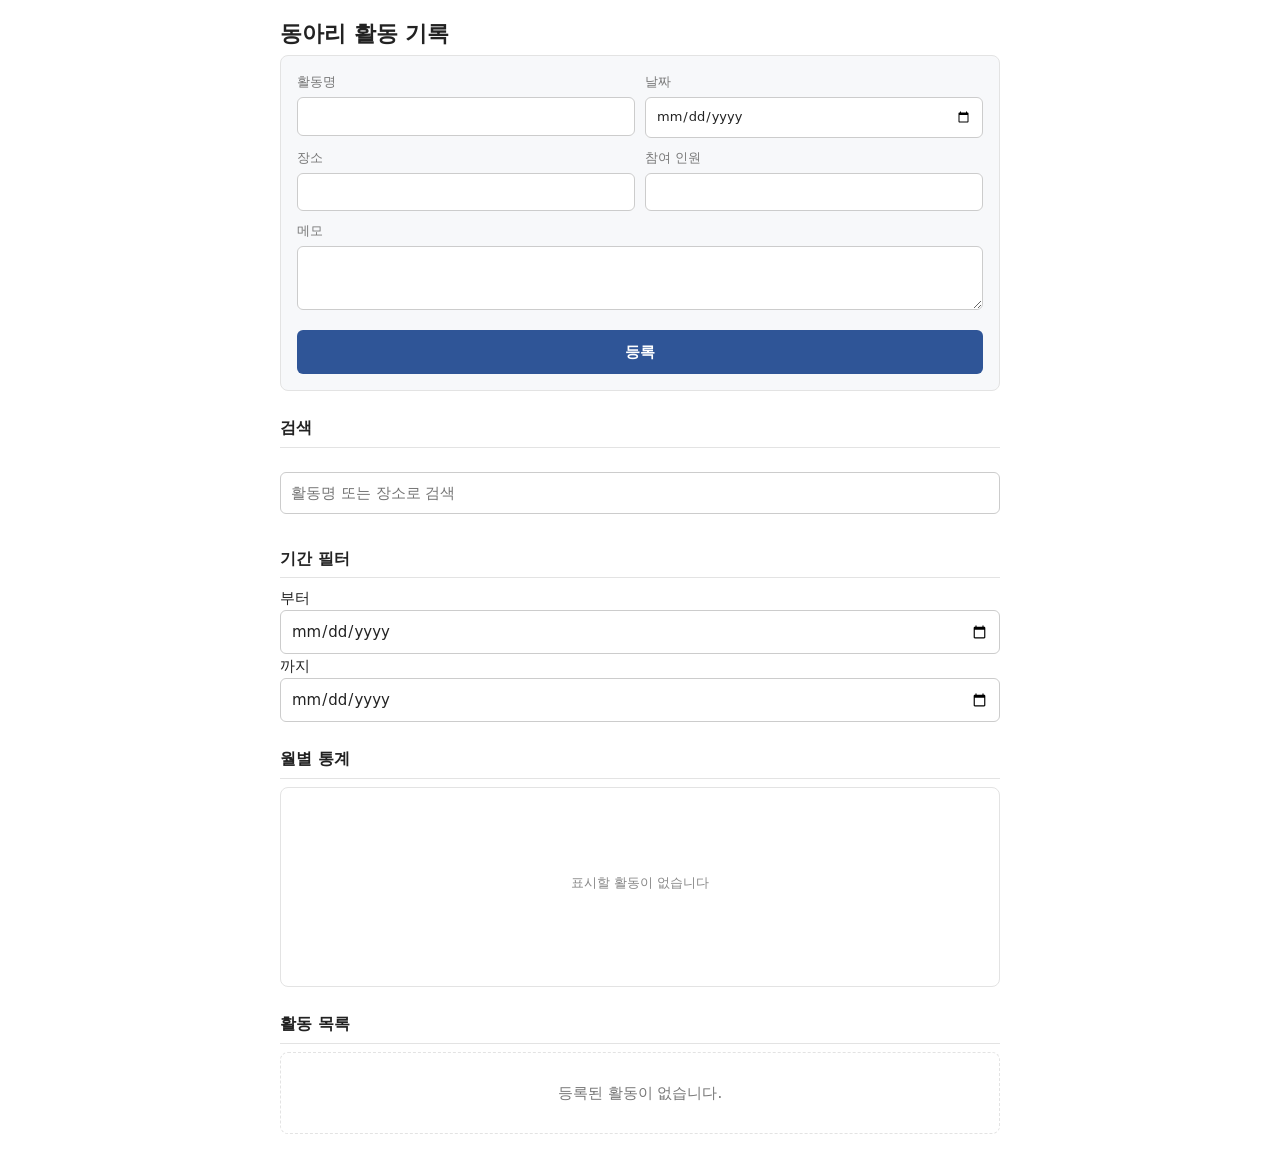
==== index.html @ f873ef90 "feat: 활동 등록/조회/삭제/수정/기간필터/검증 구현 (핵심기능)" ====
<!DOCTYPE html>
<html lang="ko">
<head>
  <meta charset="UTF-8">
  <meta name="viewport" content="width=device-width, initial-scale=1.0">
  <title>동아리 활동 기록 관리</title>
  <link rel="stylesheet" href="style.css">
</head>
<body>
  <div id="app">
    <h1>동아리 활동 기록</h1>

    <form id="activityForm" novalidate>
      <label>활동명
        <input type="text" id="title" required>
      </label>
      <label>날짜
        <input type="date" id="date" required>
      </label>
      <label>장소
        <input type="text" id="place">
      </label>
      <label>참여 인원
        <input type="number" id="memberCount" min="1" step="1">
      </label>
      <label>메모
        <textarea id="memo"></textarea>
      </label>
      <p class="error" id="formError"></p>
      <button type="submit" id="submitBtn">등록</button>
    </form>

    <h2>검색</h2>
    <input type="text" id="searchBox" placeholder="활동명 또는 장소로 검색">
    <p id="searchEmpty"></p>

    <h2>기간 필터</h2>
    <div id="filterControls">
      <label>부터 <input type="date" id="filterFrom"></label>
      <label>까지 <input type="date" id="filterTo"></label>
    </div>

    <h2>월별 통계</h2>
    <canvas id="statsChart"></canvas>

    <h2>활동 목록</h2>
    <ul id="activityList"></ul>
    <div id="emptyMessage" class="empty-message">등록된 활동이 없습니다.</div>
  </div>

  <script src="app.js"></script>
  <script src="features.js"></script>
</body>
</html>
---- style.css ----
/* style.css — 화면 스타일 · 반응형. 담당: 신찬영
 *
 * index.html 이 아직 없어서, 팀에서 합의한 id 와 흔한 태그 구조 양쪽에 걸리도록
 * 선택자를 넉넉히 잡았다. 나중에 스켈레톤이 올라와도 고칠 일이 적게 하려는 것이다.
 */

:root {
  --line: #e3e3e3;
  --ink: #222;
  --muted: #777;
  --accent: #2f5597;
  --danger: #b03030;
  --bg-soft: #f7f8fa;
  --radius: 8px;
}

* { box-sizing: border-box; }

body {
  margin: 0;
  padding: 16px;
  background: #fff;
  color: var(--ink);
  font-family: system-ui, -apple-system, "Malgun Gothic", sans-serif;
  font-size: 15px;
  line-height: 1.6;
}

/* 화면이 넓어도 글줄이 너무 길어지지 않게 가둔다 */
main, .container, #app {
  max-width: 720px;
  margin: 0 auto;
}

h1 {
  font-size: 22px;
  margin: 0 0 4px;
}

h2 {
  font-size: 16px;
  margin: 24px 0 8px;
  padding-bottom: 6px;
  border-bottom: 1px solid var(--line);
}

/* ── 입력 폼 ───────────────────────────────────────────── */

#activityForm {
  display: grid;
  grid-template-columns: 1fr 1fr;
  gap: 10px;
  padding: 16px;
  background: var(--bg-soft);
  border: 1px solid var(--line);
  border-radius: var(--radius);
}

#activityForm label {
  display: flex;
  flex-direction: column;
  gap: 4px;
  font-size: 13px;
  color: var(--muted);
}

/* 메모와 버튼은 한 줄을 다 쓴다 */
#activityForm label:has(textarea),
#activityForm textarea,
#activityForm button {
  grid-column: 1 / -1;
}

input, textarea, select {
  width: 100%;
  padding: 8px 10px;
  border: 1px solid #ccc;
  border-radius: 6px;
  font: inherit;
  color: var(--ink);
  background: #fff;
}

input:focus, textarea:focus, select:focus {
  outline: 2px solid var(--accent);
  outline-offset: 1px;
  border-color: var(--accent);
}

textarea { min-height: 64px; resize: vertical; }

button {
  padding: 10px 16px;
  border: 0;
  border-radius: 6px;
  background: var(--accent);
  color: #fff;
  font: inherit;
  font-weight: 600;
  cursor: pointer;
}

button:hover { filter: brightness(1.08); }

/* 삭제처럼 되돌릴 수 없는 동작은 색으로 구분한다 */
button.danger, button[data-action="delete"] {
  background: transparent;
  color: var(--danger);
  border: 1px solid currentColor;
  padding: 4px 10px;
  font-size: 13px;
  font-weight: 500;
}

/* 오류 메시지 */
.error, #formError {
  grid-column: 1 / -1;
  margin: 0;
  color: var(--danger);
  font-size: 13px;
}

/* ── 검색 ─────────────────────────────────────────────── */

#searchBox { margin: 16px 0 8px; }

#searchEmpty {
  display: none;
  padding: 12px;
  color: var(--muted);
  font-size: 14px;
}

/* ── 활동 목록 ─────────────────────────────────────────── */

#activityList {
  list-style: none;
  margin: 0;
  padding: 0;
  display: flex;
  flex-direction: column;
  gap: 10px;
}

#activityList > * {
  padding: 12px 14px;
  border: 1px solid var(--line);
  border-radius: var(--radius);
  background: #fff;
}

/* 활동명은 굵게, 날짜·장소는 눌러서 정보 위계를 만든다 */
[data-activity-id] .title, [data-activity-id] strong {
  font-weight: 600;
}

[data-activity-id] .meta, [data-activity-id] small {
  color: var(--muted);
  font-size: 13px;
}

/* 빈 목록 안내 */
#emptyMessage, .empty-message {
  padding: 28px 12px;
  text-align: center;
  color: var(--muted);
  border: 1px dashed var(--line);
  border-radius: var(--radius);
}

/* ── 통계 차트 ─────────────────────────────────────────── */

#statsChart {
  display: block;
  width: 100%;
  height: 200px;
  border: 1px solid var(--line);
  border-radius: var(--radius);
  background: #fff;
}

/* ── 반응형 ───────────────────────────────────────────── */

/* 좁은 화면에서는 두 칸 폼을 한 칸으로 편다.
 * 활동이 끝난 직후 휴대폰으로 바로 등록하는 상황을 전제한 것이다. */
@media (max-width: 600px) {
  body { padding: 12px; font-size: 16px; }

  #activityForm {
    grid-template-columns: 1fr;
    padding: 12px;
  }

  h1 { font-size: 20px; }

  #statsChart { height: 170px; }

  /* 손가락으로 누르기 좋은 크기로 키운다 */
  button { padding: 12px 16px; }
  input, textarea, select { padding: 10px 12px; }
}

@media print {
  button, #searchBox { display: none; }
  body { padding: 0; }
}
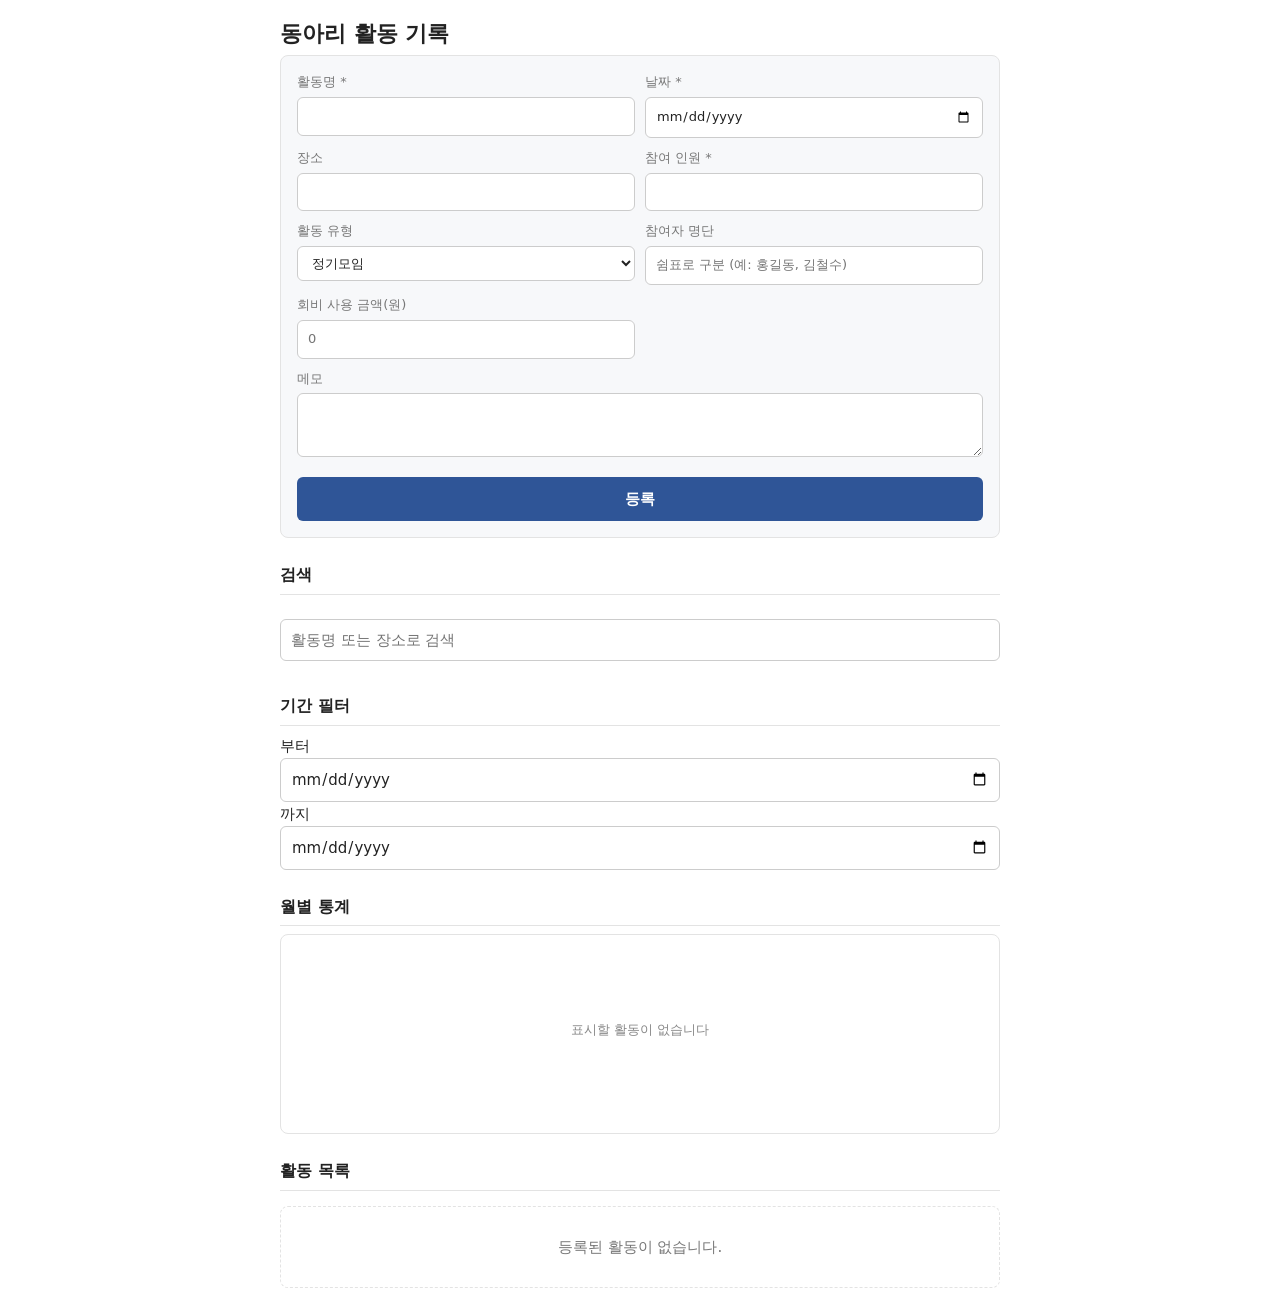
==== commit cad3ef4e: "feat: 활동 유형 태그, 참여자 명단, 회비 사용 금액, 중복 등록 확인 추가" ====
--- a/index.html
+++ b/index.html
@@ -11,17 +11,31 @@
     <h1>동아리 활동 기록</h1>
 
     <form id="activityForm" novalidate>
-      <label>활동명
+      <label>활동명 *
         <input type="text" id="title" required>
       </label>
-      <label>날짜
+      <label>날짜 *
         <input type="date" id="date" required>
       </label>
       <label>장소
         <input type="text" id="place">
       </label>
-      <label>참여 인원
-        <input type="number" id="memberCount" min="1" step="1">
+      <label>참여 인원 *
+        <input type="number" id="memberCount" min="1" step="1" required>
+      </label>
+      <label>활동 유형
+        <select id="category">
+          <option value="정기모임">정기모임</option>
+          <option value="행사">행사</option>
+          <option value="봉사">봉사</option>
+          <option value="기타">기타</option>
+        </select>
+      </label>
+      <label>참여자 명단
+        <input type="text" id="attendees" placeholder="쉼표로 구분 (예: 홍길동, 김철수)">
+      </label>
+      <label>회비 사용 금액(원)
+        <input type="number" id="cost" min="0" step="1" placeholder="0">
       </label>
       <label>메모
         <textarea id="memo"></textarea>
@@ -44,6 +58,7 @@
     <canvas id="statsChart"></canvas>
 
     <h2>활동 목록</h2>
+    <p id="costSummary"></p>
     <ul id="activityList"></ul>
     <div id="emptyMessage" class="empty-message">등록된 활동이 없습니다.</div>
   </div>
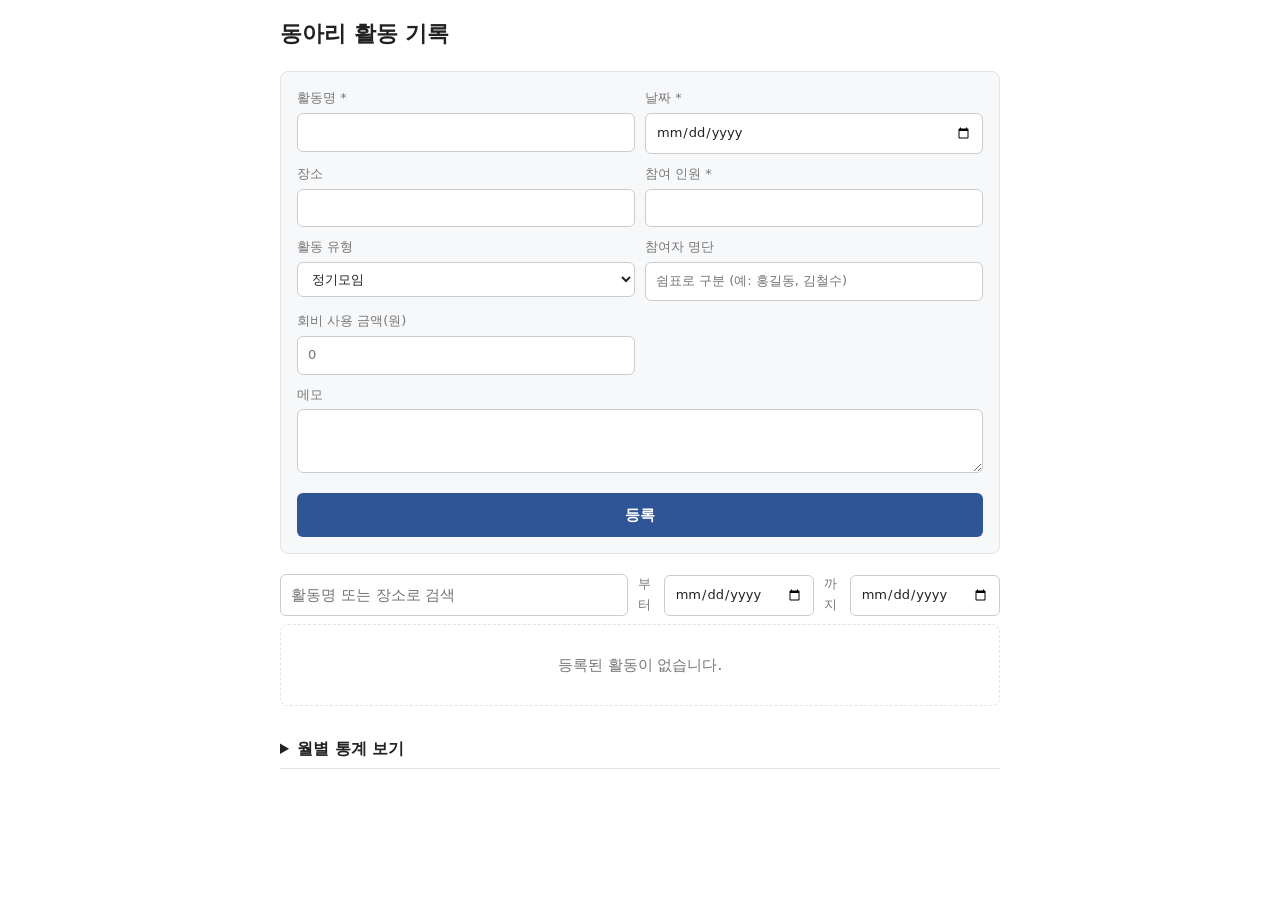
==== commit 1d3da3b5: "refactor: TodoMVC/가계부 참고해 레이아웃 재구성 (툴바 통합, 통계 접기, 배지)" ====
--- a/index.html
+++ b/index.html
@@ -10,57 +10,69 @@
   <div id="app">
     <h1>동아리 활동 기록</h1>
 
-    <form id="activityForm" novalidate>
-      <label>활동명 *
-        <input type="text" id="title" required>
-      </label>
-      <label>날짜 *
-        <input type="date" id="date" required>
-      </label>
-      <label>장소
-        <input type="text" id="place">
-      </label>
-      <label>참여 인원 *
-        <input type="number" id="memberCount" min="1" step="1" required>
-      </label>
-      <label>활동 유형
-        <select id="category">
-          <option value="정기모임">정기모임</option>
-          <option value="행사">행사</option>
-          <option value="봉사">봉사</option>
-          <option value="기타">기타</option>
-        </select>
-      </label>
-      <label>참여자 명단
-        <input type="text" id="attendees" placeholder="쉼표로 구분 (예: 홍길동, 김철수)">
-      </label>
-      <label>회비 사용 금액(원)
-        <input type="number" id="cost" min="0" step="1" placeholder="0">
-      </label>
-      <label>메모
-        <textarea id="memo"></textarea>
-      </label>
-      <p class="error" id="formError"></p>
-      <button type="submit" id="submitBtn">등록</button>
-    </form>
+    <!-- 등록 폼: TodoMVC처럼 입력을 맨 위 카드 하나로 -->
+    <section class="panel" id="formPanel">
+      <form id="activityForm" novalidate>
+        <label>활동명 *
+          <input type="text" id="title" required>
+        </label>
+        <label>날짜 *
+          <input type="date" id="date" required>
+        </label>
+        <label>장소
+          <input type="text" id="place">
+        </label>
+        <label>참여 인원 *
+          <input type="number" id="memberCount" min="1" step="1" required>
+        </label>
+        <label>활동 유형
+          <select id="category">
+            <option value="정기모임">정기모임</option>
+            <option value="행사">행사</option>
+            <option value="봉사">봉사</option>
+            <option value="기타">기타</option>
+          </select>
+        </label>
+        <label>참여자 명단
+          <input type="text" id="attendees" placeholder="쉼표로 구분 (예: 홍길동, 김철수)">
+        </label>
+        <label>회비 사용 금액(원)
+          <input type="number" id="cost" min="0" step="1" placeholder="0">
+        </label>
+        <label>메모
+          <textarea id="memo"></textarea>
+        </label>
+        <p class="error" id="formError"></p>
+        <button type="submit" id="submitBtn">등록</button>
+      </form>
+    </section>
 
-    <h2>검색</h2>
-    <input type="text" id="searchBox" placeholder="활동명 또는 장소로 검색">
-    <p id="searchEmpty"></p>
+    <!-- 목록 패널: 검색+기간필터를 목록 바로 위 툴바 한 줄로 묶음 -->
+    <section class="panel" id="listPanel">
+      <div class="toolbar">
+        <input type="text" id="searchBox" placeholder="활동명 또는 장소로 검색">
+        <div id="filterControls">
+          <label>부터 <input type="date" id="filterFrom"></label>
+          <label>까지 <input type="date" id="filterTo"></label>
+        </div>
+      </div>
+      <p id="searchEmpty"></p>
 
-    <h2>기간 필터</h2>
-    <div id="filterControls">
-      <label>부터 <input type="date" id="filterFrom"></label>
-      <label>까지 <input type="date" id="filterTo"></label>
-    </div>
+      <ul id="activityList"></ul>
+      <div id="emptyMessage" class="empty-message">등록된 활동이 없습니다.</div>
 
-    <h2>월별 통계</h2>
-    <canvas id="statsChart"></canvas>
+      <!-- TodoMVC의 "3 items left!" 처럼 목록 하단 상태 바로 통합 -->
+      <div class="list-status">
+        <span id="listCount"></span>
+        <span id="costSummary"></span>
+      </div>
+    </section>
 
-    <h2>활동 목록</h2>
-    <p id="costSummary"></p>
-    <ul id="activityList"></ul>
-    <div id="emptyMessage" class="empty-message">등록된 활동이 없습니다.</div>
+    <!-- 통계는 부가 정보라 접어둠. 순수 HTML details라 별도 JS 불필요 -->
+    <details id="statsPanel">
+      <summary>월별 통계 보기</summary>
+      <canvas id="statsChart"></canvas>
+    </details>
   </div>
 
   <script src="app.js"></script>
--- a/style.css
+++ b/style.css
@@ -168,6 +168,64 @@
   border-radius: var(--radius);
 }
 
+/* ── 패널 배치 (구조 재구성, 2026-08-05. 색상·타이포는 손대지 않음 —
+ * 비주얼 디자인은 디자인 스펙 확정 뒤 별도로 입힐 예정) ────────── */
+
+.panel { margin-top: 20px; }
+
+/* 검색 + 기간 필터를 목록 위 툴바 한 줄로 묶는다 (TodoMVC 참고) */
+.toolbar {
+  display: flex;
+  flex-wrap: wrap;
+  gap: 10px;
+  align-items: flex-start;
+  margin-bottom: 8px;
+}
+
+.toolbar #searchBox { flex: 1 1 200px; margin: 0; }
+
+#filterControls { display: flex; gap: 10px; flex-wrap: wrap; }
+
+#filterControls label {
+  display: flex;
+  align-items: center;
+  gap: 4px;
+  font-size: 13px;
+  color: var(--muted);
+}
+
+/* 목록 하단 상태 바: 개수 + 회비 합계 (TodoMVC의 "3 items left!" 자리) */
+.list-status {
+  display: flex;
+  justify-content: space-between;
+  margin-top: 10px;
+  font-size: 13px;
+  color: var(--muted);
+}
+
+.category-badge {
+  display: inline-block;
+  margin-left: 6px;
+  padding: 1px 8px;
+  border-radius: 999px;
+  border: 1px solid var(--line);
+  font-size: 12px;
+  color: var(--muted);
+}
+
+/* 통계는 부가 정보라 접어둔다. 네이티브 details라 JS 불필요 */
+#statsPanel { margin-top: 20px; }
+
+#statsPanel summary {
+  cursor: pointer;
+  font-size: 16px;
+  font-weight: 600;
+  padding-bottom: 6px;
+  border-bottom: 1px solid var(--line);
+}
+
+#statsPanel canvas { margin-top: 10px; }
+
 /* ── 통계 차트 ─────────────────────────────────────────── */
 
 #statsChart {
@@ -193,6 +251,8 @@
 
   h1 { font-size: 20px; }
 
+  .toolbar { flex-direction: column; }
+
   #statsChart { height: 170px; }
 
   /* 손가락으로 누르기 좋은 크기로 키운다 */
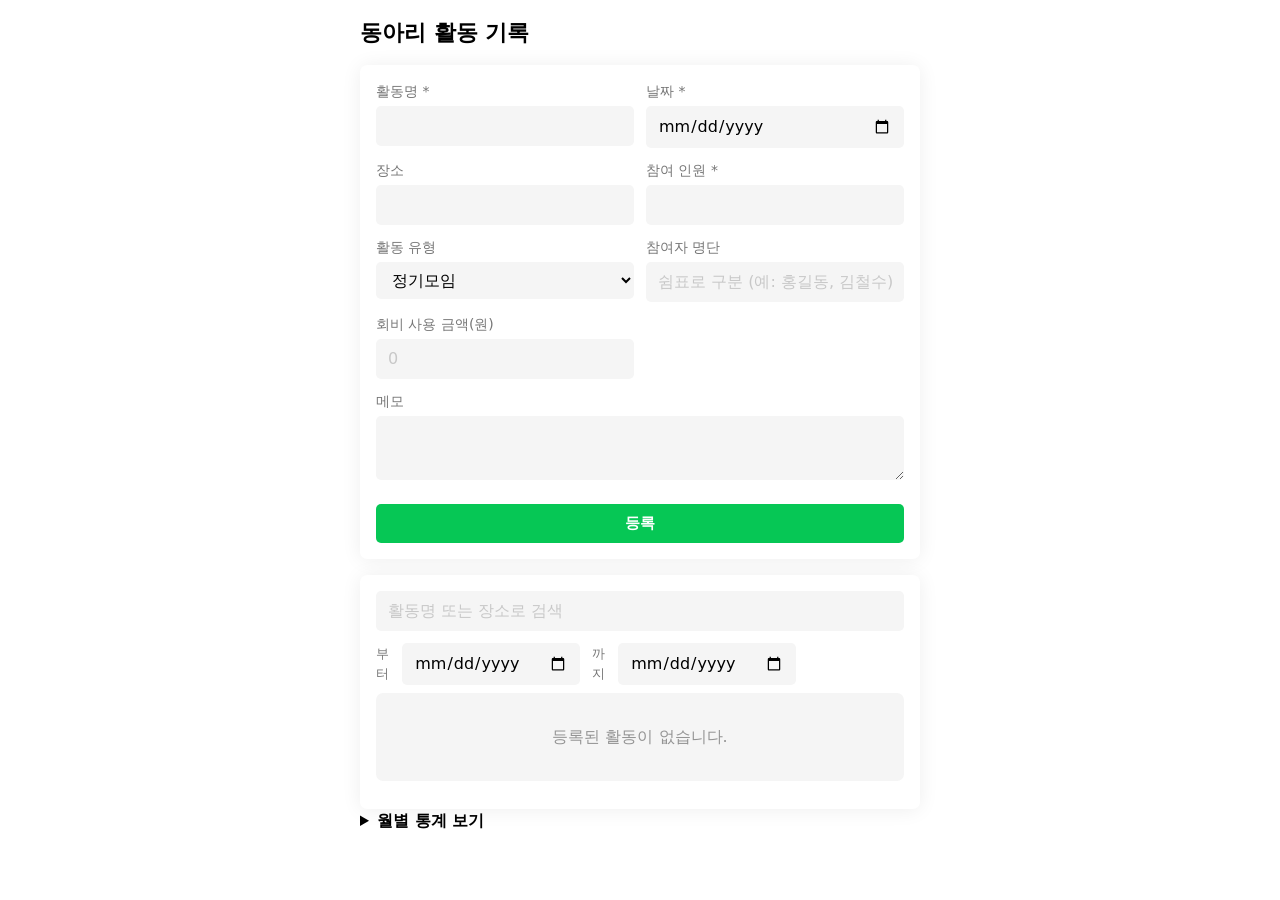
==== commit c39994ad: "style: LINE 디자인 시스템(LDSG) 토큰으로 비주얼 적용" ====
--- a/index.html
+++ b/index.html
@@ -43,7 +43,7 @@
           <textarea id="memo"></textarea>
         </label>
         <p class="error" id="formError"></p>
-        <button type="submit" id="submitBtn">등록</button>
+        <button type="submit" class="btn btn-primary" id="submitBtn">등록</button>
       </form>
     </section>
 
--- a/style.css
+++ b/style.css
@@ -1,47 +1,82 @@
 /* style.css — 화면 스타일 · 반응형. 담당: 신찬영
  *
- * index.html 이 아직 없어서, 팀에서 합의한 id 와 흔한 태그 구조 양쪽에 걸리도록
- * 선택자를 넉넉히 잡았다. 나중에 스켈레톤이 올라와도 고칠 일이 적게 하려는 것이다.
+ * 2026-08-05: LINE Design System(LDSG, designmd.co 카탈로그) 토큰 적용.
+ * Apple 스펙은 마케팅 사이트용이라 폼+목록 유틸리티 앱엔 안 맞아 폐기했고,
+ * LDSG는 모바일 앱 컴포넌트 기반이라 이 앱 성격(한 화면에 다 보이는 밀도)에 맞다.
+ * 한글 렌더링은 LINE Seed KR/Pretendard 우선, 없으면 시스템 폰트로 자연 폴백.
  */
 
 :root {
-  --line: #e3e3e3;
-  --ink: #222;
-  --muted: #777;
-  --accent: #2f5597;
-  --danger: #b03030;
-  --bg-soft: #f7f8fa;
-  --radius: 8px;
+  /* LDSG colors */
+  --primary: #06c755;       /* LINE Green */
+  --primary-alt: #04a647;
+  --ink: #000000;
+  --gray-100: #fcfcfc;
+  --gray-150: #f5f5f5;      /* 흰색 다음으로 가장 빈번한 표면 배경 */
+  --gray-200: #efefef;
+  --gray-300: #dfdfdf;      /* 기본 보더 */
+  --gray-350: #c8c8c8;      /* placeholder */
+  --gray-500: #949494;      /* 보조 텍스트 */
+  --gray-600: #777777;
+  --gray-900: #111111;
+  --negative: #e8332e;
+  --link: #2c7dfa;
+  --disabled: #e4e4e4;
+
+  /* LDSG rounded */
+  --radius-100: 3px;
+  --radius-200: 5px;   /* 버튼류 기본 */
+  --radius-300: 7px;   /* 카드 */
+  --radius-400: 12px;  /* 큰 서피스 */
+  --radius-pill: 9999px;
+
+  /* LDSG spacing (8 기준, 16이 지배적 인셋) */
+  --sp-1: 4px;
+  --sp-2: 8px;
+  --sp-3: 12px;
+  --sp-4: 16px;
+  --sp-5: 20px;
+  --sp-6: 24px;
+  --sp-8: 32px;
+
+  /* LDSG shadow (배경별 분리, 매우 옅은 알파) */
+  --shadow-on-white-300: 0px 1px 20px rgba(0, 0, 0, 0.07);
+  --shadow-on-white-100: 0px 0px 2px rgba(0, 0, 0, 0.07), 0px 1px 2px rgba(0, 0, 0, 0.07);
 }
 
 * { box-sizing: border-box; }
 
 body {
   margin: 0;
-  padding: 16px;
+  padding: var(--sp-4);
   background: #fff;
   color: var(--ink);
-  font-family: system-ui, -apple-system, "Malgun Gothic", sans-serif;
-  font-size: 15px;
-  line-height: 1.6;
+  font-family: "LINE Seed KR", "Pretendard Variable", -apple-system, BlinkMacSystemFont,
+               "Malgun Gothic", system-ui, sans-serif;
+  font-size: 16px;
+  line-height: 1.5;
 }
 
 /* 화면이 넓어도 글줄이 너무 길어지지 않게 가둔다 */
 main, .container, #app {
-  max-width: 720px;
+  max-width: 560px;
   margin: 0 auto;
 }
 
 h1 {
   font-size: 22px;
-  margin: 0 0 4px;
-}
-
-h2 {
-  font-size: 16px;
-  margin: 24px 0 8px;
-  padding-bottom: 6px;
-  border-bottom: 1px solid var(--line);
+  font-weight: 700;
+  margin: 0 0 var(--sp-4);
+}
+
+/* ── 카드 (패널 공통 표면) ─────────────────────────────────── */
+
+.panel {
+  margin-top: var(--sp-4);
+  padding: var(--sp-4);
+  background: #fff;
+  border-radius: var(--radius-300);
+  box-shadow: var(--shadow-on-white-300);
 }
 
 /* ── 입력 폼 ───────────────────────────────────────────── */
@@ -49,19 +84,15 @@
 #activityForm {
   display: grid;
   grid-template-columns: 1fr 1fr;
-  gap: 10px;
-  padding: 16px;
-  background: var(--bg-soft);
-  border: 1px solid var(--line);
-  border-radius: var(--radius);
+  gap: var(--sp-3);
 }
 
 #activityForm label {
   display: flex;
   flex-direction: column;
-  gap: 4px;
-  font-size: 13px;
-  color: var(--muted);
+  gap: var(--sp-1);
+  font-size: 14px;
+  color: var(--gray-600);
 }
 
 /* 메모와 버튼은 한 줄을 다 쓴다 */
@@ -71,63 +102,96 @@
   grid-column: 1 / -1;
 }
 
+/* LDSG text-input: contained 타입 — 배경 채움, 보더 없음 */
 input, textarea, select {
   width: 100%;
-  padding: 8px 10px;
-  border: 1px solid #ccc;
-  border-radius: 6px;
+  padding: var(--sp-2) var(--sp-3);
+  border: none;
+  border-radius: var(--radius-200);
+  background: var(--gray-150);
   font: inherit;
+  font-size: 16px;
   color: var(--ink);
-  background: #fff;
-}
+}
+
+input::placeholder, textarea::placeholder { color: var(--gray-350); }
 
 input:focus, textarea:focus, select:focus {
-  outline: 2px solid var(--accent);
+  outline: 2px solid var(--primary);
   outline-offset: 1px;
-  border-color: var(--accent);
 }
 
 textarea { min-height: 64px; resize: vertical; }
 
-button {
-  padding: 10px 16px;
+/* ── 버튼 (LDSG action-button: opacity 기반 상태) ───────────── */
+
+.btn, button {
+  padding: var(--sp-2) var(--sp-4);
   border: 0;
-  border-radius: 6px;
-  background: var(--accent);
+  border-radius: var(--radius-200);
+  background: var(--primary);
   color: #fff;
   font: inherit;
+  font-size: 15px;
   font-weight: 600;
   cursor: pointer;
 }
 
-button:hover { filter: brightness(1.08); }
-
-/* 삭제처럼 되돌릴 수 없는 동작은 색으로 구분한다 */
+.btn:hover, button:hover { opacity: 0.7; }
+.btn:active, button:active { opacity: 0.5; }
+
+/* 삭제처럼 되돌릴 수 없는 동작: role-negative */
 button.danger, button[data-action="delete"] {
   background: transparent;
-  color: var(--danger);
+  color: var(--negative);
   border: 1px solid currentColor;
-  padding: 4px 10px;
+  padding: 4px var(--sp-3);
   font-size: 13px;
   font-weight: 500;
+}
+
+/* 수정 버튼: 검정 utility 톤 */
+#activityList button:not([data-action="delete"]) {
+  background: var(--gray-900);
+  padding: 6px var(--sp-3);
+  font-size: 13px;
+  font-weight: 400;
 }
 
 /* 오류 메시지 */
 .error, #formError {
   grid-column: 1 / -1;
   margin: 0;
-  color: var(--danger);
-  font-size: 13px;
-}
-
-/* ── 검색 ─────────────────────────────────────────────── */
-
-#searchBox { margin: 16px 0 8px; }
+  color: var(--negative);
+  font-size: 13px;
+}
+
+/* ── 검색 + 기간 필터 툴바 ─────────────────────────────────── */
+
+.toolbar {
+  display: flex;
+  flex-wrap: wrap;
+  gap: var(--sp-3);
+  align-items: flex-start;
+  margin-bottom: var(--sp-2);
+}
+
+.toolbar #searchBox { flex: 1 1 200px; margin: 0; }
+
+#filterControls { display: flex; gap: var(--sp-3); flex-wrap: wrap; }
+
+#filterControls label {
+  display: flex;
+  align-items: center;
+  gap: var(--sp-1);
+  font-size: 13px;
+  color: var(--gray-600);
+}
 
 #searchEmpty {
   display: none;
-  padding: 12px;
-  color: var(--muted);
+  padding: var(--sp-3);
+  color: var(--gray-500);
   font-size: 14px;
 }
 
@@ -139,128 +203,93 @@
   padding: 0;
   display: flex;
   flex-direction: column;
-  gap: 10px;
+  gap: var(--sp-3);
 }
 
 #activityList > * {
-  padding: 12px 14px;
-  border: 1px solid var(--line);
-  border-radius: var(--radius);
+  padding: var(--sp-3) var(--sp-4);
+  border-radius: var(--radius-300);
   background: #fff;
+  border: 1px solid var(--gray-200);
 }
 
 /* 활동명은 굵게, 날짜·장소는 눌러서 정보 위계를 만든다 */
 [data-activity-id] .title, [data-activity-id] strong {
+  font-weight: 700;
+}
+
+[data-activity-id] .meta, [data-activity-id] small {
+  color: var(--gray-500);
+  font-size: 13px;
+}
+
+/* 활동 유형 배지: LDSG chip 그대로 — pill, 기본 채움 primary */
+.category-badge {
+  display: inline-block;
+  margin-left: var(--sp-1);
+  padding: 2px 10px;
+  border-radius: var(--radius-pill);
+  background: var(--primary);
+  color: #fff;
+  font-size: 12px;
   font-weight: 600;
 }
 
-[data-activity-id] .meta, [data-activity-id] small {
-  color: var(--muted);
-  font-size: 13px;
+/* 목록 하단 상태 바: 개수 + 회비 합계 */
+.list-status {
+  display: flex;
+  justify-content: space-between;
+  margin-top: var(--sp-3);
+  font-size: 13px;
+  color: var(--gray-500);
 }
 
 /* 빈 목록 안내 */
 #emptyMessage, .empty-message {
-  padding: 28px 12px;
+  padding: var(--sp-8) var(--sp-3);
   text-align: center;
-  color: var(--muted);
-  border: 1px dashed var(--line);
-  border-radius: var(--radius);
-}
-
-/* ── 패널 배치 (구조 재구성, 2026-08-05. 색상·타이포는 손대지 않음 —
- * 비주얼 디자인은 디자인 스펙 확정 뒤 별도로 입힐 예정) ────────── */
-
-.panel { margin-top: 20px; }
-
-/* 검색 + 기간 필터를 목록 위 툴바 한 줄로 묶는다 (TodoMVC 참고) */
-.toolbar {
-  display: flex;
-  flex-wrap: wrap;
-  gap: 10px;
-  align-items: flex-start;
-  margin-bottom: 8px;
-}
-
-.toolbar #searchBox { flex: 1 1 200px; margin: 0; }
-
-#filterControls { display: flex; gap: 10px; flex-wrap: wrap; }
-
-#filterControls label {
-  display: flex;
-  align-items: center;
-  gap: 4px;
-  font-size: 13px;
-  color: var(--muted);
-}
-
-/* 목록 하단 상태 바: 개수 + 회비 합계 (TodoMVC의 "3 items left!" 자리) */
-.list-status {
-  display: flex;
-  justify-content: space-between;
-  margin-top: 10px;
-  font-size: 13px;
-  color: var(--muted);
-}
-
-.category-badge {
-  display: inline-block;
-  margin-left: 6px;
-  padding: 1px 8px;
-  border-radius: 999px;
-  border: 1px solid var(--line);
-  font-size: 12px;
-  color: var(--muted);
-}
-
-/* 통계는 부가 정보라 접어둔다. 네이티브 details라 JS 불필요 */
-#statsPanel { margin-top: 20px; }
+  color: var(--gray-500);
+  background: var(--gray-150);
+  border-radius: var(--radius-300);
+}
+
+/* ── 통계 (details로 접어둠) ───────────────────────────────── */
 
 #statsPanel summary {
   cursor: pointer;
   font-size: 16px;
-  font-weight: 600;
-  padding-bottom: 6px;
-  border-bottom: 1px solid var(--line);
-}
-
-#statsPanel canvas { margin-top: 10px; }
-
-/* ── 통계 차트 ─────────────────────────────────────────── */
+  font-weight: 700;
+}
+
+#statsPanel[open] summary { margin-bottom: var(--sp-3); }
 
 #statsChart {
   display: block;
   width: 100%;
   height: 200px;
-  border: 1px solid var(--line);
-  border-radius: var(--radius);
-  background: #fff;
+  border-radius: var(--radius-300);
+  background: var(--gray-150);
+  margin-top: var(--sp-3);
 }
 
 /* ── 반응형 ───────────────────────────────────────────── */
 
-/* 좁은 화면에서는 두 칸 폼을 한 칸으로 편다.
- * 활동이 끝난 직후 휴대폰으로 바로 등록하는 상황을 전제한 것이다. */
 @media (max-width: 600px) {
-  body { padding: 12px; font-size: 16px; }
-
-  #activityForm {
-    grid-template-columns: 1fr;
-    padding: 12px;
-  }
-
-  h1 { font-size: 20px; }
+  body { padding: var(--sp-3); }
+
+  #activityForm { grid-template-columns: 1fr; }
 
   .toolbar { flex-direction: column; }
 
   #statsChart { height: 170px; }
 
-  /* 손가락으로 누르기 좋은 크기로 키운다 */
-  button { padding: 12px 16px; }
-  input, textarea, select { padding: 10px 12px; }
+  /* 손가락으로 누르기 좋은 크기로 키운다 (LDSG 최소 터치 44px 권장) */
+  .btn, button { padding: 12px var(--sp-4); }
+  input, textarea, select { padding: 12px var(--sp-3); }
 }
 
 @media print {
-  button, #searchBox { display: none; }
+  .btn, button, #searchBox { display: none; }
   body { padding: 0; }
-}
+  .panel { box-shadow: none; }
+}
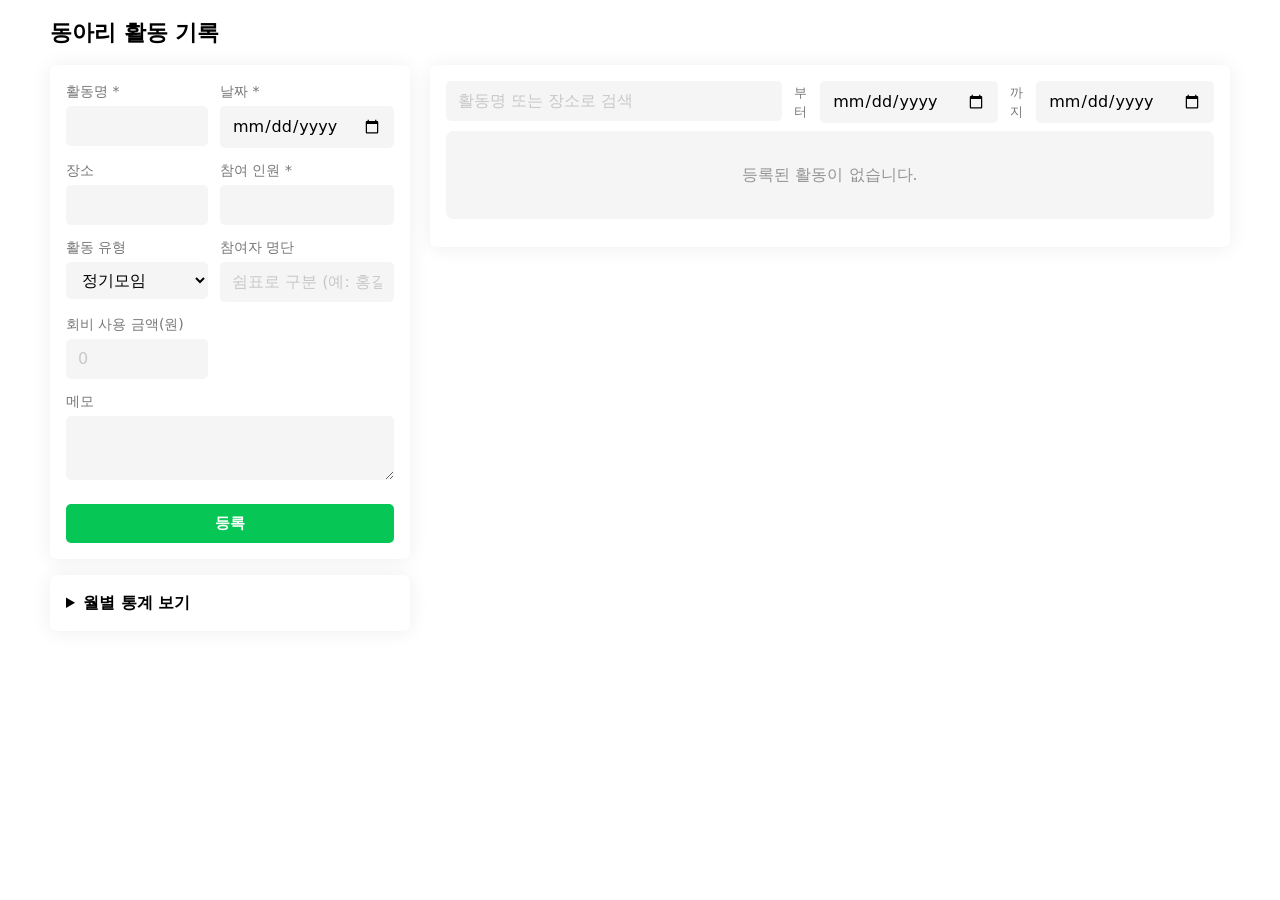
==== commit 5b282e81: "style: 넓은 화면에서 폼+통계/목록 2단 반응형 배치로 여백 활용" ====
--- a/index.html
+++ b/index.html
@@ -10,6 +10,8 @@
   <div id="app">
     <h1>동아리 활동 기록</h1>
 
+    <div class="layout">
+    <div class="col-side">
     <!-- 등록 폼: TodoMVC처럼 입력을 맨 위 카드 하나로 -->
     <section class="panel" id="formPanel">
       <form id="activityForm" novalidate>
@@ -47,6 +49,14 @@
       </form>
     </section>
 
+    <!-- 통계는 부가 정보라 접어둠. 순수 HTML details라 별도 JS 불필요 -->
+    <details class="panel" id="statsPanel">
+      <summary>월별 통계 보기</summary>
+      <canvas id="statsChart"></canvas>
+    </details>
+    </div>
+
+    <div class="col-main">
     <!-- 목록 패널: 검색+기간필터를 목록 바로 위 툴바 한 줄로 묶음 -->
     <section class="panel" id="listPanel">
       <div class="toolbar">
@@ -67,12 +77,8 @@
         <span id="costSummary"></span>
       </div>
     </section>
-
-    <!-- 통계는 부가 정보라 접어둠. 순수 HTML details라 별도 JS 불필요 -->
-    <details id="statsPanel">
-      <summary>월별 통계 보기</summary>
-      <canvas id="statsChart"></canvas>
-    </details>
+    </div>
+    </div>
   </div>
 
   <script src="app.js"></script>
--- a/style.css
+++ b/style.css
@@ -57,11 +57,19 @@
   line-height: 1.5;
 }
 
-/* 화면이 넓어도 글줄이 너무 길어지지 않게 가둔다 */
+/* 화면이 넓어도 글줄이 너무 길어지지 않게 가둔다.
+ * 데스크톱 폭(--bp-desktop 이상)에서는 2단 배치가 켜지므로 컨테이너를 넓힌다 */
 main, .container, #app {
   max-width: 560px;
   margin: 0 auto;
 }
+
+/* ── 2단 배치 (폼+통계 | 목록) — 넓은 화면에서 양옆 여백을 줄인다 ─── */
+
+.layout { display: block; }
+
+.col-side > *:first-child,
+.col-main > *:first-child { margin-top: 0; }
 
 h1 {
   font-size: 22px;
@@ -288,6 +296,23 @@
   input, textarea, select { padding: 12px var(--sp-3); }
 }
 
+/* 데스크톱: 폼+통계(왼쪽 고정폭) / 목록(오른쪽 가변폭) 2단 배치.
+ * 목록이 항목 수에 따라 세로로 늘어나므로 오른쪽을 더 넓게 준다 */
+@media (min-width: 860px) {
+  main, .container, #app { max-width: 1180px; }
+
+  .layout {
+    display: grid;
+    grid-template-columns: 360px 1fr;
+    align-items: start;
+    gap: var(--sp-5);
+  }
+}
+
+@media (min-width: 1400px) {
+  main, .container, #app { max-width: 1320px; }
+}
+
 @media print {
   .btn, button, #searchBox { display: none; }
   body { padding: 0; }
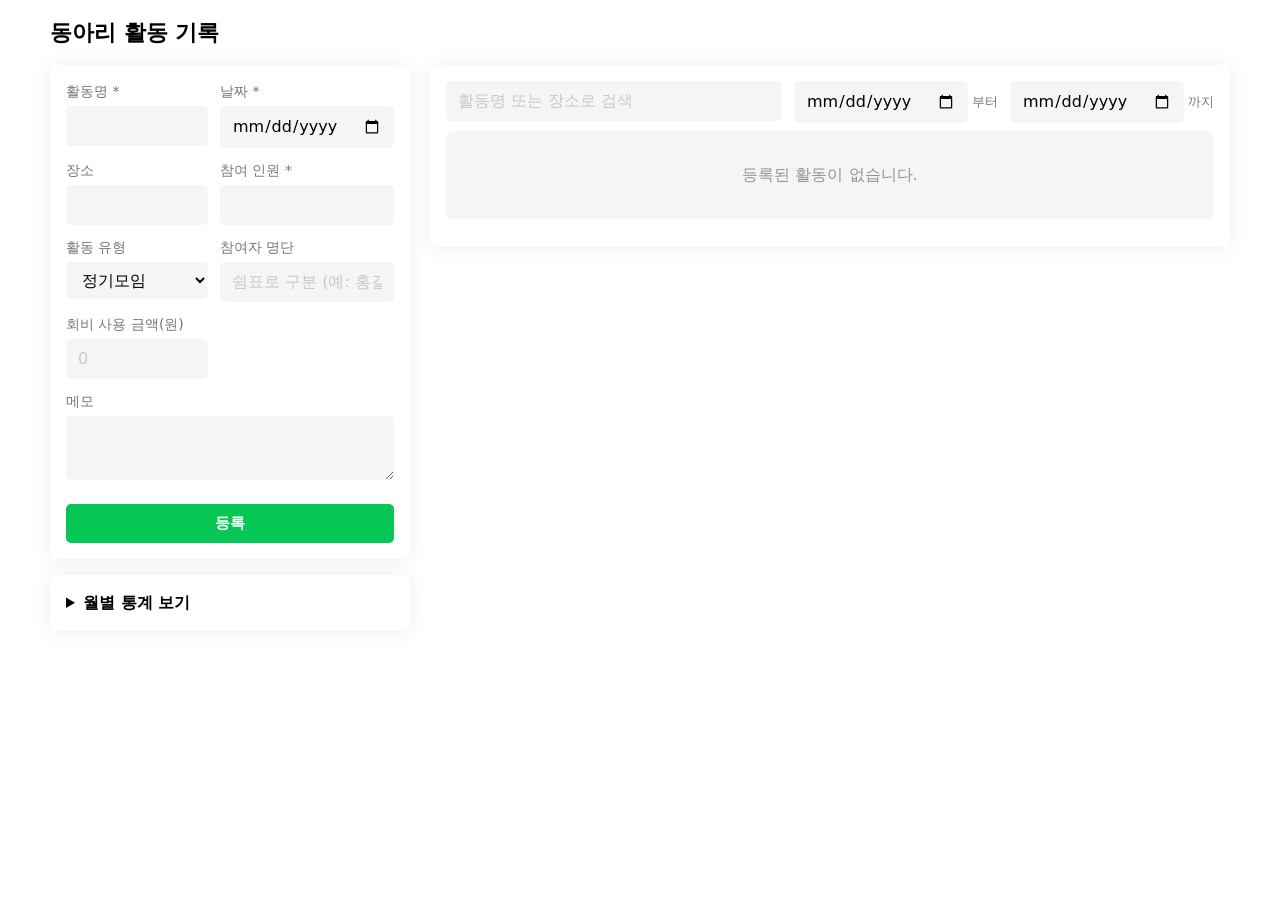
==== commit b6d821dc: "fix: 기간필터 어순, 모바일 검색창 크기, 수정/삭제 버튼 호버 스타일" ====
--- a/index.html
+++ b/index.html
@@ -62,8 +62,8 @@
       <div class="toolbar">
         <input type="text" id="searchBox" placeholder="활동명 또는 장소로 검색">
         <div id="filterControls">
-          <label>부터 <input type="date" id="filterFrom"></label>
-          <label>까지 <input type="date" id="filterTo"></label>
+          <label><input type="date" id="filterFrom"> 부터</label>
+          <label><input type="date" id="filterTo"> 까지</label>
         </div>
       </div>
       <p id="searchEmpty"></p>
--- a/style.css
+++ b/style.css
@@ -148,7 +148,7 @@
 .btn:hover, button:hover { opacity: 0.7; }
 .btn:active, button:active { opacity: 0.5; }
 
-/* 삭제처럼 되돌릴 수 없는 동작: role-negative */
+/* 삭제처럼 되돌릴 수 없는 동작: 기본은 테두리만, hover 시 빨갛게 채운다 */
 button.danger, button[data-action="delete"] {
   background: transparent;
   color: var(--negative);
@@ -158,13 +158,31 @@
   font-weight: 500;
 }
 
-/* 수정 버튼: 검정 utility 톤 */
+button.danger:hover, button[data-action="delete"]:hover {
+  background: var(--negative);
+  color: #fff;
+  opacity: 1;
+}
+
+button.danger:active, button[data-action="delete"]:active { opacity: 0.7; }
+
+/* 수정 버튼: 기본은 테두리만, hover 시 검정으로 채운다 */
 #activityList button:not([data-action="delete"]) {
+  background: transparent;
+  color: var(--gray-900);
+  border: 1px solid currentColor;
+  padding: 6px var(--sp-3);
+  font-size: 13px;
+  font-weight: 400;
+}
+
+#activityList button:not([data-action="delete"]):hover {
   background: var(--gray-900);
-  padding: 6px var(--sp-3);
-  font-size: 13px;
-  font-weight: 400;
-}
+  color: #fff;
+  opacity: 1;
+}
+
+#activityList button:not([data-action="delete"]):active { opacity: 0.7; }
 
 /* 오류 메시지 */
 .error, #formError {
@@ -194,7 +212,10 @@
   gap: var(--sp-1);
   font-size: 13px;
   color: var(--gray-600);
-}
+  white-space: nowrap;
+}
+
+#filterControls input { width: auto; }
 
 #searchEmpty {
   display: none;
@@ -287,7 +308,10 @@
 
   #activityForm { grid-template-columns: 1fr; }
 
+  /* flex-direction: column에서는 flex-basis가 높이(세로축) 기준이 돼서
+   * searchBox의 "flex: 1 1 200px"가 세로로 쭉 늘어나 버린다. 고정 높이로 되돌린다 */
   .toolbar { flex-direction: column; }
+  .toolbar #searchBox { flex: none; width: 100%; }
 
   #statsChart { height: 170px; }
 
